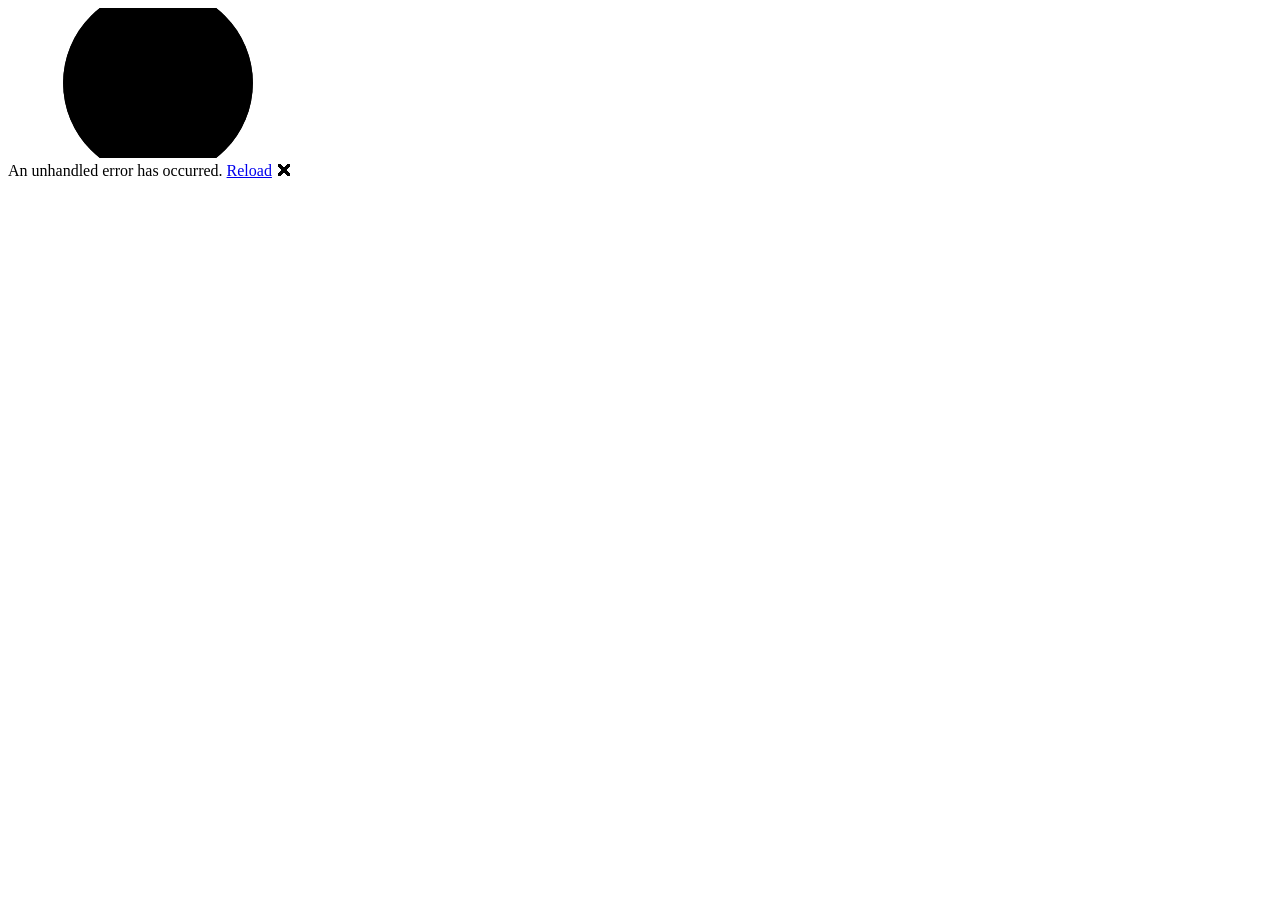
==== Src/BikeBuilder.Web/wwwroot/index.html @ d834450d "Restructure repo: projects under Src/, emulator folders under Tools/ Matching Src/Tools solution fol" ====
<!DOCTYPE html>
<html lang="en">

<head>
    <meta charset="utf-8" />
    <meta name="viewport" content="width=device-width, initial-scale=1.0" />
    <title>BikeBuilder.Web</title>
    <base href="/" />
    <link rel="preload" id="webassembly" />
    <link rel="stylesheet" href="css/app.css" />
    <link rel="icon" type="image/png" href="favicon.png" />
    <link href="BikeBuilder.Web.styles.css" rel="stylesheet" />
    <link rel="stylesheet" href="https://fonts.googleapis.com/css?family=Roboto:300,400,500,700&display=swap" />
    <link rel="stylesheet" href="_content/MudBlazor/MudBlazor.min.css" />
    <script type="importmap"></script>
</head>

<body>
    <div id="app">
        <svg class="loading-progress">
            <circle r="40%" cx="50%" cy="50%" />
            <circle r="40%" cx="50%" cy="50%" />
        </svg>
        <div class="loading-progress-text"></div>
    </div>

    <div id="blazor-error-ui">
        An unhandled error has occurred.
        <a href="." class="reload">Reload</a>
        <span class="dismiss">🗙</span>
    </div>
    <script src="_content/MudBlazor/MudBlazor.min.js"></script>
    <script src="_content/Microsoft.AspNetCore.Components.WebAssembly.Authentication/AuthenticationService.js"></script>
    <script src="_framework/blazor.webassembly#[.{fingerprint}].js"></script>
</body>

</html>
---- Src/BikeBuilder.Web/wwwroot/css/app.css ----
html, body {
    margin: 0;
}

h1:focus {
    outline: none;
}

.content {
    padding-top: 1.1rem;
}

#blazor-error-ui {
    color-scheme: light only;
    background: lightyellow;
    bottom: 0;
    box-shadow: 0 -1px 2px rgba(0, 0, 0, 0.2);
    box-sizing: border-box;
    display: none;
    left: 0;
    padding: 0.6rem 1.25rem 0.7rem 1.25rem;
    position: fixed;
    width: 100%;
    z-index: 1000;
}

    #blazor-error-ui .dismiss {
        cursor: pointer;
        position: absolute;
        right: 0.75rem;
        top: 0.5rem;
    }

.blazor-error-boundary {
    background: url([data-uri]) no-repeat 1rem/1.8rem, #b32121;
    padding: 1rem 1rem 1rem 3.7rem;
    color: white;
}

    .blazor-error-boundary::after {
        content: "An error has occurred."
    }

.loading-progress {
    position: absolute;
    display: block;
    width: 8rem;
    height: 8rem;
    inset: 20vh 0 auto 0;
    margin: 0 auto 0 auto;
}

    .loading-progress circle {
        fill: none;
        stroke: #e0e0e0;
        stroke-width: 0.6rem;
        transform-origin: 50% 50%;
        transform: rotate(-90deg);
    }

        .loading-progress circle:last-child {
            stroke: #594ae2;
            stroke-dasharray: calc(3.141 * var(--blazor-load-percentage, 0%) * 0.8), 500%;
            transition: stroke-dasharray 0.05s ease-in-out;
        }

.loading-progress-text {
    position: absolute;
    text-align: center;
    font-weight: bold;
    inset: calc(20vh + 3.25rem) 0 auto 0.2rem;
}

    .loading-progress-text:after {
        content: var(--blazor-load-percentage-text, "Loading");
    }
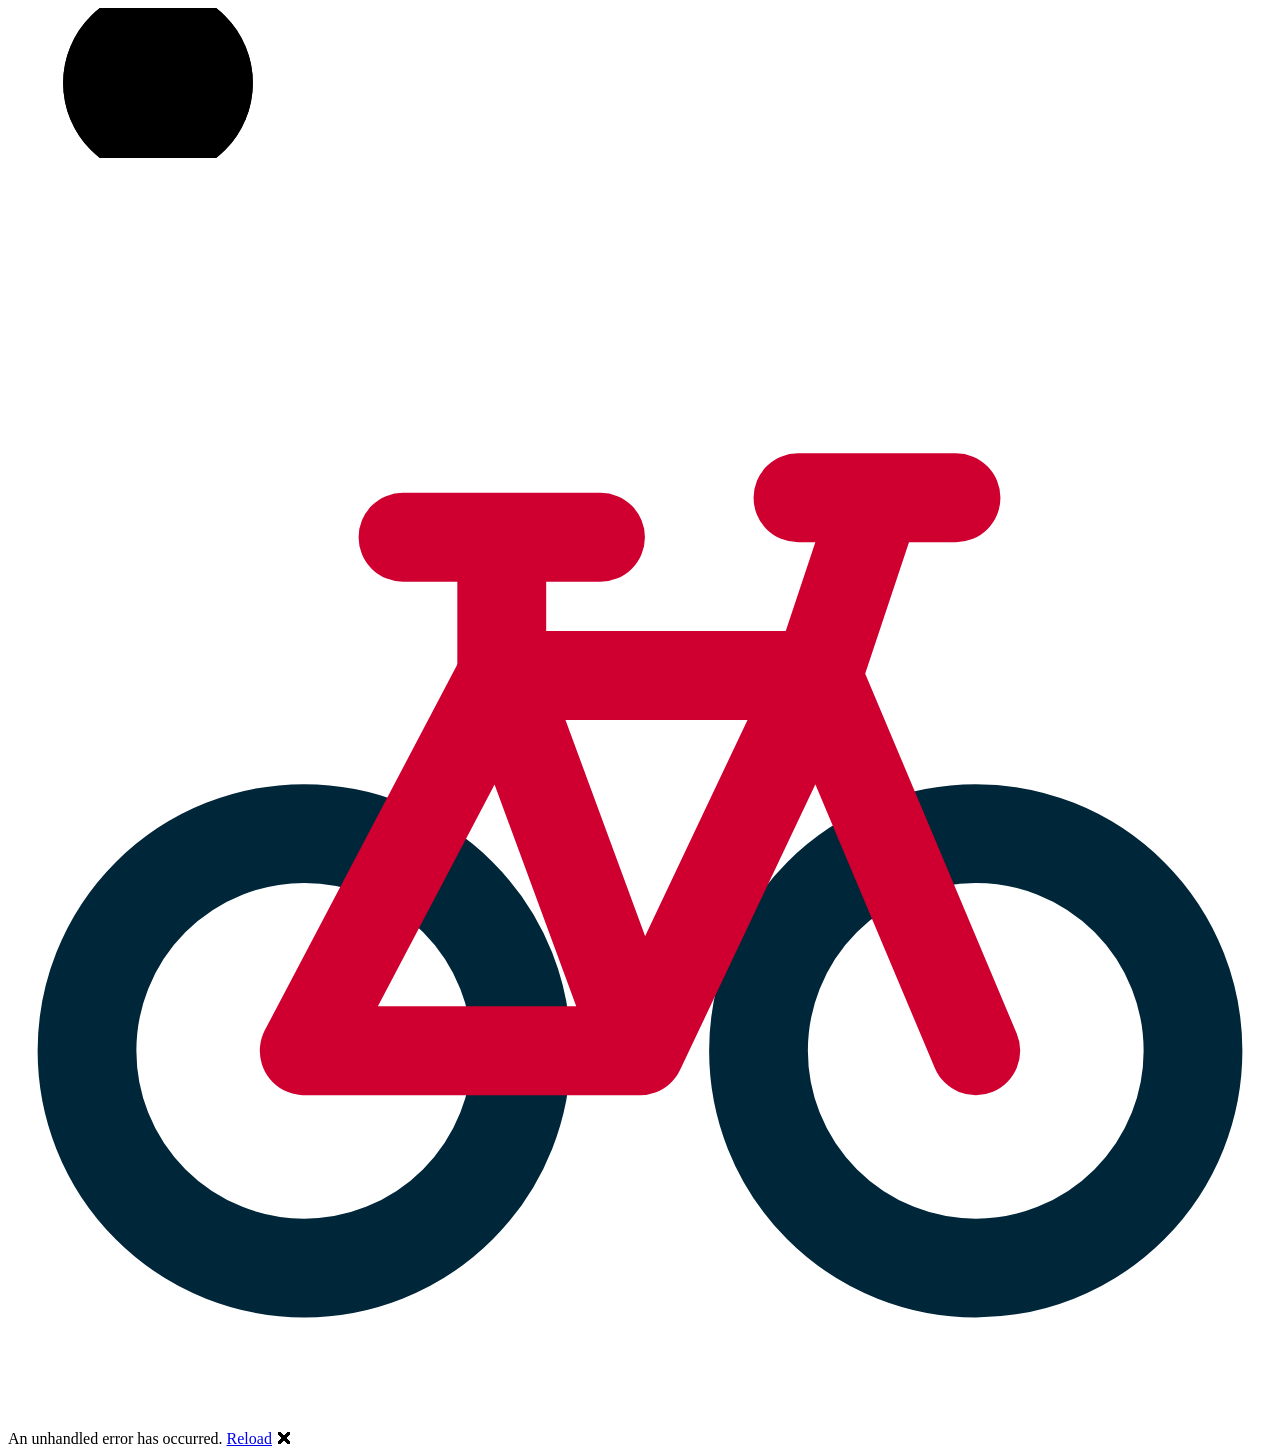
==== commit 040f7104: "Brand the loading screen and toasts; widen Create Bike Build dialog - Full-width footer fix: out-spe" ====
--- a/Src/BikeBuilder.Web/wwwroot/index.html
+++ b/Src/BikeBuilder.Web/wwwroot/index.html
@@ -4,13 +4,13 @@
 <head>
     <meta charset="utf-8" />
     <meta name="viewport" content="width=device-width, initial-scale=1.0" />
-    <title>BikeBuilder.Web</title>
+    <title>The Worlds BEST Bike Builder</title>
     <base href="/" />
     <link rel="preload" id="webassembly" />
     <link rel="stylesheet" href="css/app.css" />
-    <link rel="icon" type="image/png" href="favicon.png" />
+    <link rel="icon" type="image/svg+xml" href="favicon.svg" />
     <link href="BikeBuilder.Web.styles.css" rel="stylesheet" />
-    <link rel="stylesheet" href="https://fonts.googleapis.com/css?family=Roboto:300,400,500,700&display=swap" />
+    <link rel="stylesheet" href="https://fonts.googleapis.com/css?family=Lato:300,400,700,900&display=swap" />
     <link rel="stylesheet" href="_content/MudBlazor/MudBlazor.min.css" />
     <script type="importmap"></script>
 </head>
@@ -20,6 +20,14 @@
         <svg class="loading-progress">
             <circle r="40%" cx="50%" cy="50%" />
             <circle r="40%" cx="50%" cy="50%" />
+        </svg>
+        <svg class="loading-bike" viewBox="0 0 64 64" aria-hidden="true">
+            <circle cx="15" cy="45" r="11" fill="none" stroke="#00263A" stroke-width="5" />
+            <circle cx="49" cy="45" r="11" fill="none" stroke="#00263A" stroke-width="5" />
+            <path d="M15 45 L25 26 L41 26 L49 45 M25 26 L32 45 L15 45 M41 26 L32 45"
+                  fill="none" stroke="#CF0030" stroke-width="4.5" stroke-linecap="round" stroke-linejoin="round" />
+            <path d="M20 19 L30 19 M25 19 L25 26" fill="none" stroke="#CF0030" stroke-width="4.5" stroke-linecap="round" />
+            <path d="M44 17 L41 26 M40 17 L48 17" fill="none" stroke="#CF0030" stroke-width="4.5" stroke-linecap="round" />
         </svg>
         <div class="loading-progress-text"></div>
     </div>
--- a/Src/BikeBuilder.Web/wwwroot/css/app.css
+++ b/Src/BikeBuilder.Web/wwwroot/css/app.css
@@ -9,6 +9,42 @@
 .content {
     padding-top: 1.1rem;
 }
+
+/* JensonUSA-style header: heavy uppercase wordmark, uppercase tracked nav links */
+.mud-appbar .mud-typography-h6 {
+    text-transform: uppercase;
+    font-weight: 900;
+    letter-spacing: .04em;
+}
+
+.mud-nav-menu .mud-nav-link .mud-nav-link-text {
+    text-transform: uppercase;
+    letter-spacing: .08em;
+}
+
+/* Footer bar spans the full viewport width, above the nav drawer. The extra
+   .mud-layout ancestor out-specifies MudBlazor's own `left: auto` on
+   .mud-appbar-fixed-bottom, which otherwise shrinks the bar to its content -
+   necessary because this stylesheet loads before MudBlazor.min.css. */
+.mud-layout .mud-appbar.app-footer {
+    left: 0;
+    right: 0;
+    width: 100%;
+    z-index: 1301;
+}
+
+/* Snackbar toasts in site colors: navy panel, white text, red icons/actions.
+   !important because MudBlazor's severity variants (mud-alert-filled-*) set
+   their own backgrounds with higher specificity. */
+.mud-snackbar {
+    background-color: #00263A !important;
+    color: #fff !important;
+}
+
+    .mud-snackbar .mud-icon-root,
+    .mud-snackbar .mud-button-label {
+        color: #CF0030 !important;
+    }
 
 #blazor-error-ui {
     color-scheme: light only;
@@ -52,23 +88,42 @@
 
     .loading-progress circle {
         fill: none;
-        stroke: #e0e0e0;
+        stroke: #e4e9ec;
         stroke-width: 0.6rem;
         transform-origin: 50% 50%;
         transform: rotate(-90deg);
     }
 
         .loading-progress circle:last-child {
-            stroke: #594ae2;
+            stroke: #CF0030;
             stroke-dasharray: calc(3.141 * var(--blazor-load-percentage, 0%) * 0.8), 500%;
             transition: stroke-dasharray 0.05s ease-in-out;
         }
+
+/* Bike riding inside the loading ring */
+.loading-bike {
+    position: absolute;
+    width: 3.5rem;
+    height: 3.5rem;
+    inset: calc(20vh + 2.25rem) 0 auto 0;
+    margin: 0 auto;
+    animation: loading-bike-bob 1s ease-in-out infinite;
+}
+
+@keyframes loading-bike-bob {
+    0%, 100% { transform: translateY(0); }
+    50% { transform: translateY(-0.25rem); }
+}
 
 .loading-progress-text {
     position: absolute;
     text-align: center;
     font-weight: bold;
-    inset: calc(20vh + 3.25rem) 0 auto 0.2rem;
+    color: #00263A;
+    font-family: 'Lato', 'Helvetica Neue', Helvetica, Arial, sans-serif;
+    text-transform: uppercase;
+    letter-spacing: .08em;
+    inset: calc(20vh + 8.75rem) 0 auto 0.2rem;
 }
 
     .loading-progress-text:after {
